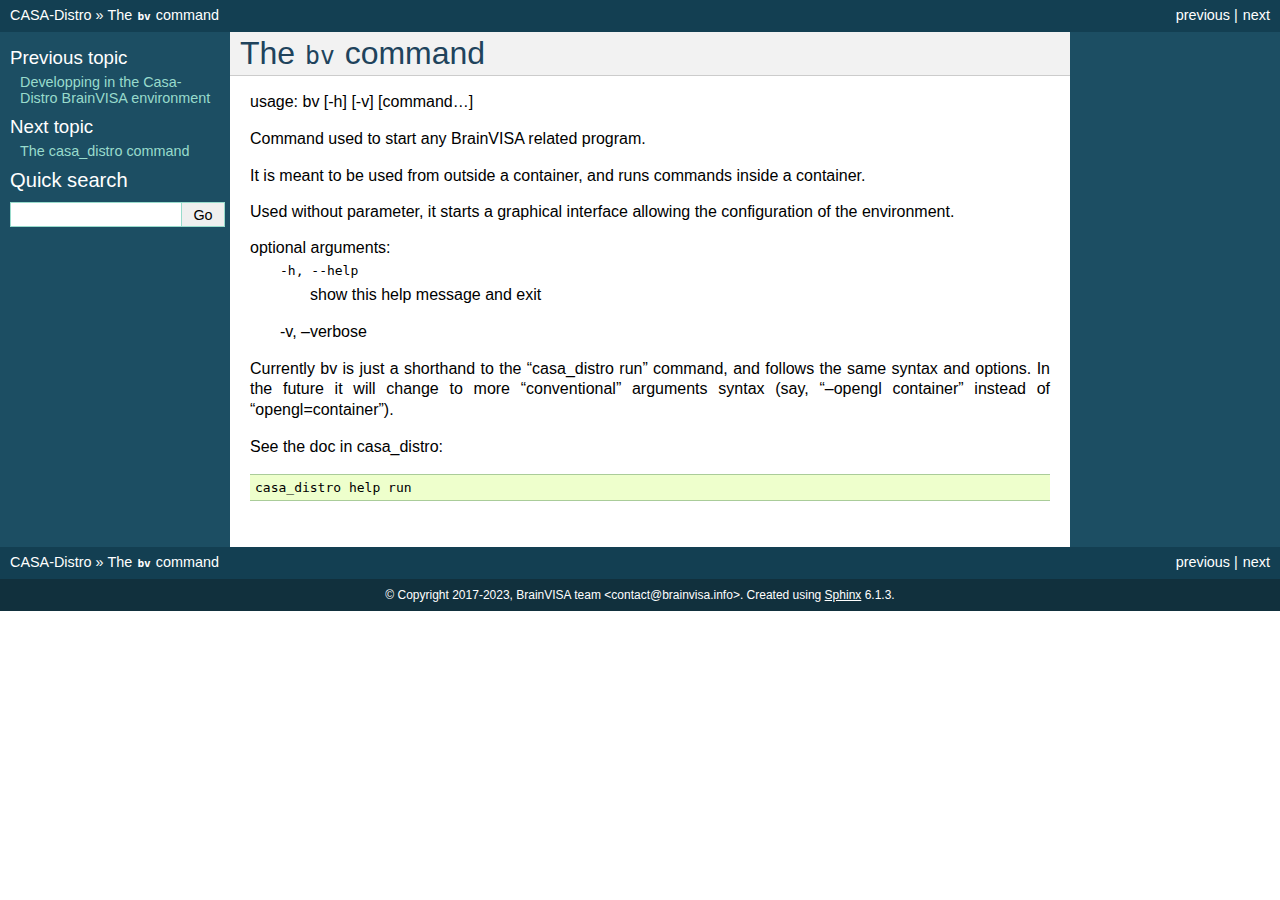
==== bv_command.html @ 0d215a2b "Deploy brainvisa/casa-distro to github.com/brainvisa/casa-distro.git:gh-pages" ====
<!DOCTYPE html>

<html lang="en">
  <head>
    <meta charset="utf-8" />
    <meta name="viewport" content="width=device-width, initial-scale=1.0" /><meta name="generator" content="Docutils 0.19: https://docutils.sourceforge.io/" />

    <title>The bv command &#8212; CASA-Distro - BrainVisa / CATI development distribution</title>
    <link rel="stylesheet" type="text/css" href="_static/pygments.css" />
    <link rel="stylesheet" type="text/css" href="_static/custom.css" />
    
    <script data-url_root="./" id="documentation_options" src="_static/documentation_options.js"></script>
    <script src="_static/doctools.js"></script>
    <script src="_static/sphinx_highlight.js"></script>
    
    <link rel="search" title="Search" href="search.html" />
    <link rel="next" title="The casa_distro command" href="casa_distro_command.html" />
    <link rel="prev" title="Developping in the Casa-Distro BrainVISA environment" href="developer.html" /> 
  </head><body>
    <div class="related" role="navigation" aria-label="related navigation">
      <h3>Navigation</h3>
      <ul>
        <li class="right" style="margin-right: 10px">
          <a href="casa_distro_command.html" title="The casa_distro command"
             accesskey="N">next</a></li>
        <li class="right" >
          <a href="developer.html" title="Developping in the Casa-Distro BrainVISA environment"
             accesskey="P">previous</a> |</li>
        <li class="nav-item nav-item-0"><a href="index.html">CASA-Distro</a> &#187;</li>
        <li class="nav-item nav-item-this"><a href="">The <code class="docutils literal notranslate"><span class="pre">bv</span></code> command</a></li> 
      </ul>
    </div>  

    <div class="document">
      <div class="documentwrapper">
        <div class="bodywrapper">
          <div class="body" role="main">
            
  <section id="the-bv-command">
<h1>The <code class="docutils literal notranslate"><span class="pre">bv</span></code> command<a class="headerlink" href="#the-bv-command" title="Permalink to this heading">¶</a></h1>
<p>usage: bv [-h] [-v] [command…]</p>
<p>Command used to start any BrainVISA related program.</p>
<p>It is meant to be used from outside a container, and runs commands inside a
container.</p>
<p>Used without parameter, it starts a graphical interface
allowing the configuration of the environment.</p>
<dl>
<dt>optional arguments:</dt><dd><dl class="option-list">
<dt><kbd><span class="option">-h</span>, <span class="option">--help</span></kbd></dt>
<dd><p>show this help message and exit</p>
</dd>
</dl>
<p>-v, –verbose</p>
</dd>
</dl>
<p>Currently bv is just a shorthand to the “casa_distro run” command, and follows
the same syntax and options. In the future it will change to more
“conventional” arguments syntax (say, “–opengl container” instead of
“opengl=container”).</p>
<p>See the doc in casa_distro:</p>
<div class="highlight-default notranslate"><div class="highlight"><pre><span></span><span class="n">casa_distro</span> <span class="n">help</span> <span class="n">run</span>
</pre></div>
</div>
</section>


            <div class="clearer"></div>
          </div>
        </div>
      </div>
      <div class="sphinxsidebar" role="navigation" aria-label="main navigation">
        <div class="sphinxsidebarwrapper">
  <div>
    <h4>Previous topic</h4>
    <p class="topless"><a href="developer.html"
                          title="previous chapter">Developping in the Casa-Distro BrainVISA environment</a></p>
  </div>
  <div>
    <h4>Next topic</h4>
    <p class="topless"><a href="casa_distro_command.html"
                          title="next chapter">The casa_distro command</a></p>
  </div>
<div id="searchbox" style="display: none" role="search">
  <h3 id="searchlabel">Quick search</h3>
    <div class="searchformwrapper">
    <form class="search" action="search.html" method="get">
      <input type="text" name="q" aria-labelledby="searchlabel" autocomplete="off" autocorrect="off" autocapitalize="off" spellcheck="false"/>
      <input type="submit" value="Go" />
    </form>
    </div>
</div>
<script>document.getElementById('searchbox').style.display = "block"</script>
        </div>
      </div>
      <div class="clearer"></div>
    </div>
    <div class="related" role="navigation" aria-label="related navigation">
      <h3>Navigation</h3>
      <ul>
        <li class="right" style="margin-right: 10px">
          <a href="casa_distro_command.html" title="The casa_distro command"
             >next</a></li>
        <li class="right" >
          <a href="developer.html" title="Developping in the Casa-Distro BrainVISA environment"
             >previous</a> |</li>
        <li class="nav-item nav-item-0"><a href="index.html">CASA-Distro</a> &#187;</li>
        <li class="nav-item nav-item-this"><a href="">The <code class="docutils literal notranslate"><span class="pre">bv</span></code> command</a></li> 
      </ul>
    </div>
    <div class="footer" role="contentinfo">
        &#169; Copyright 2017-2023, BrainVISA team &lt;contact@brainvisa.info&gt;.
      Created using <a href="https://www.sphinx-doc.org/">Sphinx</a> 6.1.3.
    </div>
  </body>
</html>
---- _static/pygments.css ----
.highlight .hll { background-color: #ffffcc }
.highlight  { background: #eeffcc; }
.highlight .c { color: #408090; font-style: italic } /* Comment */
.highlight .err { border: 1px solid #FF0000 } /* Error */
.highlight .k { color: #007020; font-weight: bold } /* Keyword */
.highlight .o { color: #666666 } /* Operator */
.highlight .ch { color: #408090; font-style: italic } /* Comment.Hashbang */
.highlight .cm { color: #408090; font-style: italic } /* Comment.Multiline */
.highlight .cp { color: #007020 } /* Comment.Preproc */
.highlight .cpf { color: #408090; font-style: italic } /* Comment.PreprocFile */
.highlight .c1 { color: #408090; font-style: italic } /* Comment.Single */
.highlight .cs { color: #408090; background-color: #fff0f0 } /* Comment.Special */
.highlight .gd { color: #A00000 } /* Generic.Deleted */
.highlight .ge { font-style: italic } /* Generic.Emph */
.highlight .gr { color: #FF0000 } /* Generic.Error */
.highlight .gh { color: #000080; font-weight: bold } /* Generic.Heading */
.highlight .gi { color: #00A000 } /* Generic.Inserted */
.highlight .go { color: #333333 } /* Generic.Output */
.highlight .gp { color: #c65d09; font-weight: bold } /* Generic.Prompt */
.highlight .gs { font-weight: bold } /* Generic.Strong */
.highlight .gu { color: #800080; font-weight: bold } /* Generic.Subheading */
.highlight .gt { color: #0044DD } /* Generic.Traceback */
.highlight .kc { color: #007020; font-weight: bold } /* Keyword.Constant */
.highlight .kd { color: #007020; font-weight: bold } /* Keyword.Declaration */
.highlight .kn { color: #007020; font-weight: bold } /* Keyword.Namespace */
.highlight .kp { color: #007020 } /* Keyword.Pseudo */
.highlight .kr { color: #007020; font-weight: bold } /* Keyword.Reserved */
.highlight .kt { color: #902000 } /* Keyword.Type */
.highlight .m { color: #208050 } /* Literal.Number */
.highlight .s { color: #4070a0 } /* Literal.String */
.highlight .na { color: #4070a0 } /* Name.Attribute */
.highlight .nb { color: #007020 } /* Name.Builtin */
.highlight .nc { color: #0e84b5; font-weight: bold } /* Name.Class */
.highlight .no { color: #60add5 } /* Name.Constant */
.highlight .nd { color: #555555; font-weight: bold } /* Name.Decorator */
.highlight .ni { color: #d55537; font-weight: bold } /* Name.Entity */
.highlight .ne { color: #007020 } /* Name.Exception */
.highlight .nf { color: #06287e } /* Name.Function */
.highlight .nl { color: #002070; font-weight: bold } /* Name.Label */
.highlight .nn { color: #0e84b5; font-weight: bold } /* Name.Namespace */
.highlight .nt { color: #062873; font-weight: bold } /* Name.Tag */
.highlight .nv { color: #bb60d5 } /* Name.Variable */
.highlight .ow { color: #007020; font-weight: bold } /* Operator.Word */
.highlight .w { color: #bbbbbb } /* Text.Whitespace */
.highlight .mb { color: #208050 } /* Literal.Number.Bin */
.highlight .mf { color: #208050 } /* Literal.Number.Float */
.highlight .mh { color: #208050 } /* Literal.Number.Hex */
.highlight .mi { color: #208050 } /* Literal.Number.Integer */
.highlight .mo { color: #208050 } /* Literal.Number.Oct */
.highlight .sa { color: #4070a0 } /* Literal.String.Affix */
.highlight .sb { color: #4070a0 } /* Literal.String.Backtick */
.highlight .sc { color: #4070a0 } /* Literal.String.Char */
.highlight .dl { color: #4070a0 } /* Literal.String.Delimiter */
.highlight .sd { color: #4070a0; font-style: italic } /* Literal.String.Doc */
.highlight .s2 { color: #4070a0 } /* Literal.String.Double */
.highlight .se { color: #4070a0; font-weight: bold } /* Literal.String.Escape */
.highlight .sh { color: #4070a0 } /* Literal.String.Heredoc */
.highlight .si { color: #70a0d0; font-style: italic } /* Literal.String.Interpol */
.highlight .sx { color: #c65d09 } /* Literal.String.Other */
.highlight .sr { color: #235388 } /* Literal.String.Regex */
.highlight .s1 { color: #4070a0 } /* Literal.String.Single */
.highlight .ss { color: #517918 } /* Literal.String.Symbol */
.highlight .bp { color: #007020 } /* Name.Builtin.Pseudo */
.highlight .fm { color: #06287e } /* Name.Function.Magic */
.highlight .vc { color: #bb60d5 } /* Name.Variable.Class */
.highlight .vg { color: #bb60d5 } /* Name.Variable.Global */
.highlight .vi { color: #bb60d5 } /* Name.Variable.Instance */
.highlight .vm { color: #bb60d5 } /* Name.Variable.Magic */
.highlight .il { color: #208050 } /* Literal.Number.Integer.Long */
---- _static/custom.css ----
@import url("default.css");

.grey {
    color: gray;
}
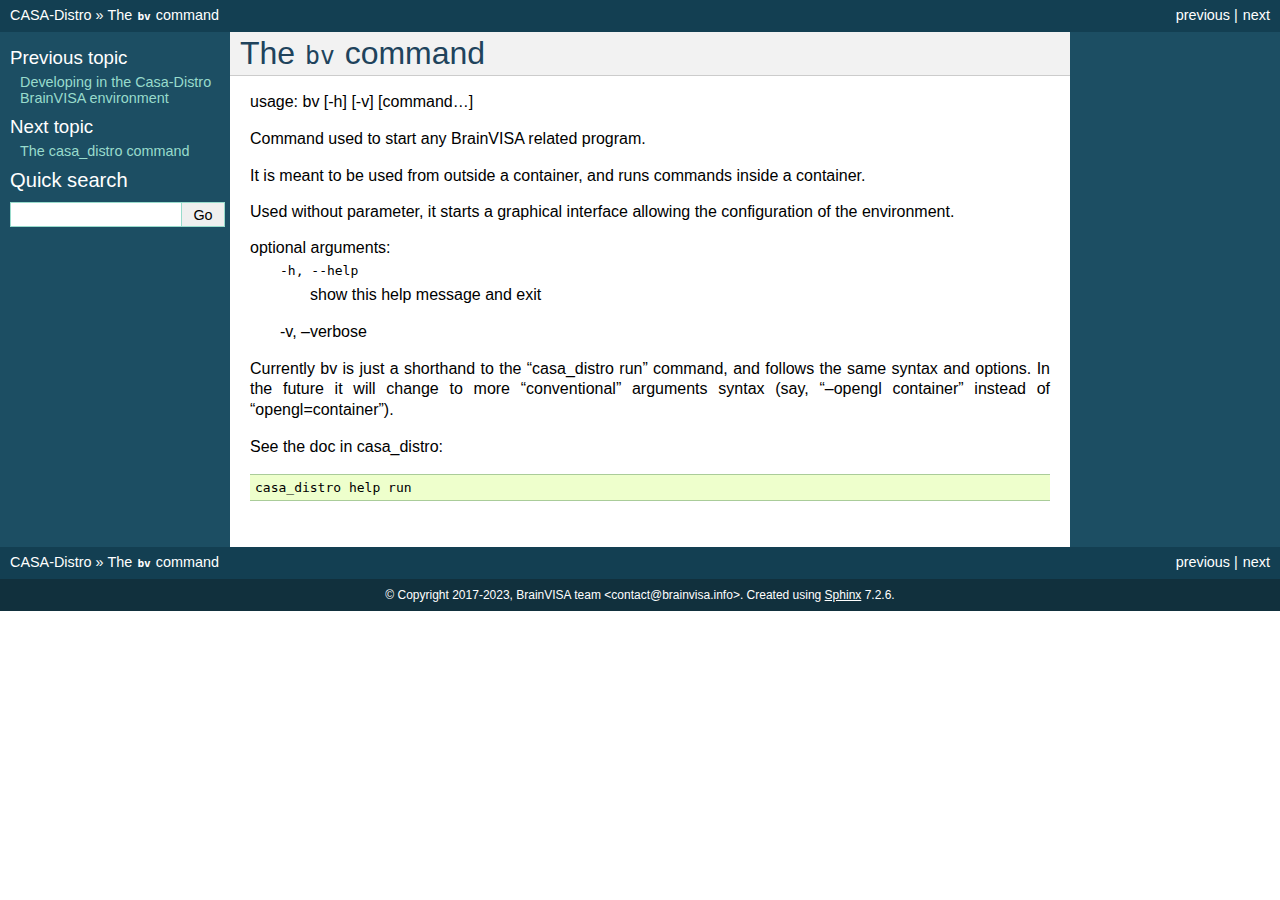
==== commit 807de63c: "Deploying to gh-pages from @ brainvisa/casa-distro@8d816e1f614c3404ed23f0a0bf40e2d244e1c40f 🚀" ====
--- a/bv_command.html
+++ b/bv_command.html
@@ -1,22 +1,21 @@
-
 <!DOCTYPE html>
 
-<html lang="en">
+<html lang="en" data-content_root="./">
   <head>
     <meta charset="utf-8" />
-    <meta name="viewport" content="width=device-width, initial-scale=1.0" /><meta name="generator" content="Docutils 0.19: https://docutils.sourceforge.io/" />
+    <meta name="viewport" content="width=device-width, initial-scale=1.0" /><meta name="viewport" content="width=device-width, initial-scale=1" />
 
     <title>The bv command &#8212; CASA-Distro - BrainVisa / CATI development distribution</title>
-    <link rel="stylesheet" type="text/css" href="_static/pygments.css" />
-    <link rel="stylesheet" type="text/css" href="_static/custom.css" />
+    <link rel="stylesheet" type="text/css" href="_static/pygments.css?v=fa44fd50" />
+    <link rel="stylesheet" type="text/css" href="_static/custom.css?v=808b3635" />
     
-    <script data-url_root="./" id="documentation_options" src="_static/documentation_options.js"></script>
-    <script src="_static/doctools.js"></script>
-    <script src="_static/sphinx_highlight.js"></script>
+    <script src="_static/documentation_options.js?v=4f6ddb47"></script>
+    <script src="_static/doctools.js?v=888ff710"></script>
+    <script src="_static/sphinx_highlight.js?v=dc90522c"></script>
     
     <link rel="search" title="Search" href="search.html" />
     <link rel="next" title="The casa_distro command" href="casa_distro_command.html" />
-    <link rel="prev" title="Developping in the Casa-Distro BrainVISA environment" href="developer.html" /> 
+    <link rel="prev" title="Developing in the Casa-Distro BrainVISA environment" href="developer.html" /> 
   </head><body>
     <div class="related" role="navigation" aria-label="related navigation">
       <h3>Navigation</h3>
@@ -25,7 +24,7 @@
           <a href="casa_distro_command.html" title="The casa_distro command"
              accesskey="N">next</a></li>
         <li class="right" >
-          <a href="developer.html" title="Developping in the Casa-Distro BrainVISA environment"
+          <a href="developer.html" title="Developing in the Casa-Distro BrainVISA environment"
              accesskey="P">previous</a> |</li>
         <li class="nav-item nav-item-0"><a href="index.html">CASA-Distro</a> &#187;</li>
         <li class="nav-item nav-item-this"><a href="">The <code class="docutils literal notranslate"><span class="pre">bv</span></code> command</a></li> 
@@ -38,7 +37,7 @@
           <div class="body" role="main">
             
   <section id="the-bv-command">
-<h1>The <code class="docutils literal notranslate"><span class="pre">bv</span></code> command<a class="headerlink" href="#the-bv-command" title="Permalink to this heading">¶</a></h1>
+<h1>The <code class="docutils literal notranslate"><span class="pre">bv</span></code> command<a class="headerlink" href="#the-bv-command" title="Link to this heading">¶</a></h1>
 <p>usage: bv [-h] [-v] [command…]</p>
 <p>Command used to start any BrainVISA related program.</p>
 <p>It is meant to be used from outside a container, and runs commands inside a
@@ -74,7 +73,7 @@
   <div>
     <h4>Previous topic</h4>
     <p class="topless"><a href="developer.html"
-                          title="previous chapter">Developping in the Casa-Distro BrainVISA environment</a></p>
+                          title="previous chapter">Developing in the Casa-Distro BrainVISA environment</a></p>
   </div>
   <div>
     <h4>Next topic</h4>
@@ -102,15 +101,15 @@
           <a href="casa_distro_command.html" title="The casa_distro command"
              >next</a></li>
         <li class="right" >
-          <a href="developer.html" title="Developping in the Casa-Distro BrainVISA environment"
+          <a href="developer.html" title="Developing in the Casa-Distro BrainVISA environment"
              >previous</a> |</li>
         <li class="nav-item nav-item-0"><a href="index.html">CASA-Distro</a> &#187;</li>
         <li class="nav-item nav-item-this"><a href="">The <code class="docutils literal notranslate"><span class="pre">bv</span></code> command</a></li> 
       </ul>
     </div>
     <div class="footer" role="contentinfo">
-        &#169; Copyright 2017-2023, BrainVISA team &lt;contact@brainvisa.info&gt;.
-      Created using <a href="https://www.sphinx-doc.org/">Sphinx</a> 6.1.3.
+    &#169; Copyright 2017-2023, BrainVISA team &lt;contact@brainvisa.info&gt;.
+      Created using <a href="https://www.sphinx-doc.org/">Sphinx</a> 7.2.6.
     </div>
   </body>
 </html>--- a/_static/pygments.css
+++ b/_static/pygments.css
@@ -1,5 +1,10 @@
+pre { line-height: 125%; }
+td.linenos .normal { color: inherit; background-color: transparent; padding-left: 5px; padding-right: 5px; }
+span.linenos { color: inherit; background-color: transparent; padding-left: 5px; padding-right: 5px; }
+td.linenos .special { color: #000000; background-color: #ffffc0; padding-left: 5px; padding-right: 5px; }
+span.linenos.special { color: #000000; background-color: #ffffc0; padding-left: 5px; padding-right: 5px; }
 .highlight .hll { background-color: #ffffcc }
-.highlight  { background: #eeffcc; }
+.highlight { background: #eeffcc; }
 .highlight .c { color: #408090; font-style: italic } /* Comment */
 .highlight .err { border: 1px solid #FF0000 } /* Error */
 .highlight .k { color: #007020; font-weight: bold } /* Keyword */
@@ -12,6 +17,7 @@
 .highlight .cs { color: #408090; background-color: #fff0f0 } /* Comment.Special */
 .highlight .gd { color: #A00000 } /* Generic.Deleted */
 .highlight .ge { font-style: italic } /* Generic.Emph */
+.highlight .ges { font-weight: bold; font-style: italic } /* Generic.EmphStrong */
 .highlight .gr { color: #FF0000 } /* Generic.Error */
 .highlight .gh { color: #000080; font-weight: bold } /* Generic.Heading */
 .highlight .gi { color: #00A000 } /* Generic.Inserted */
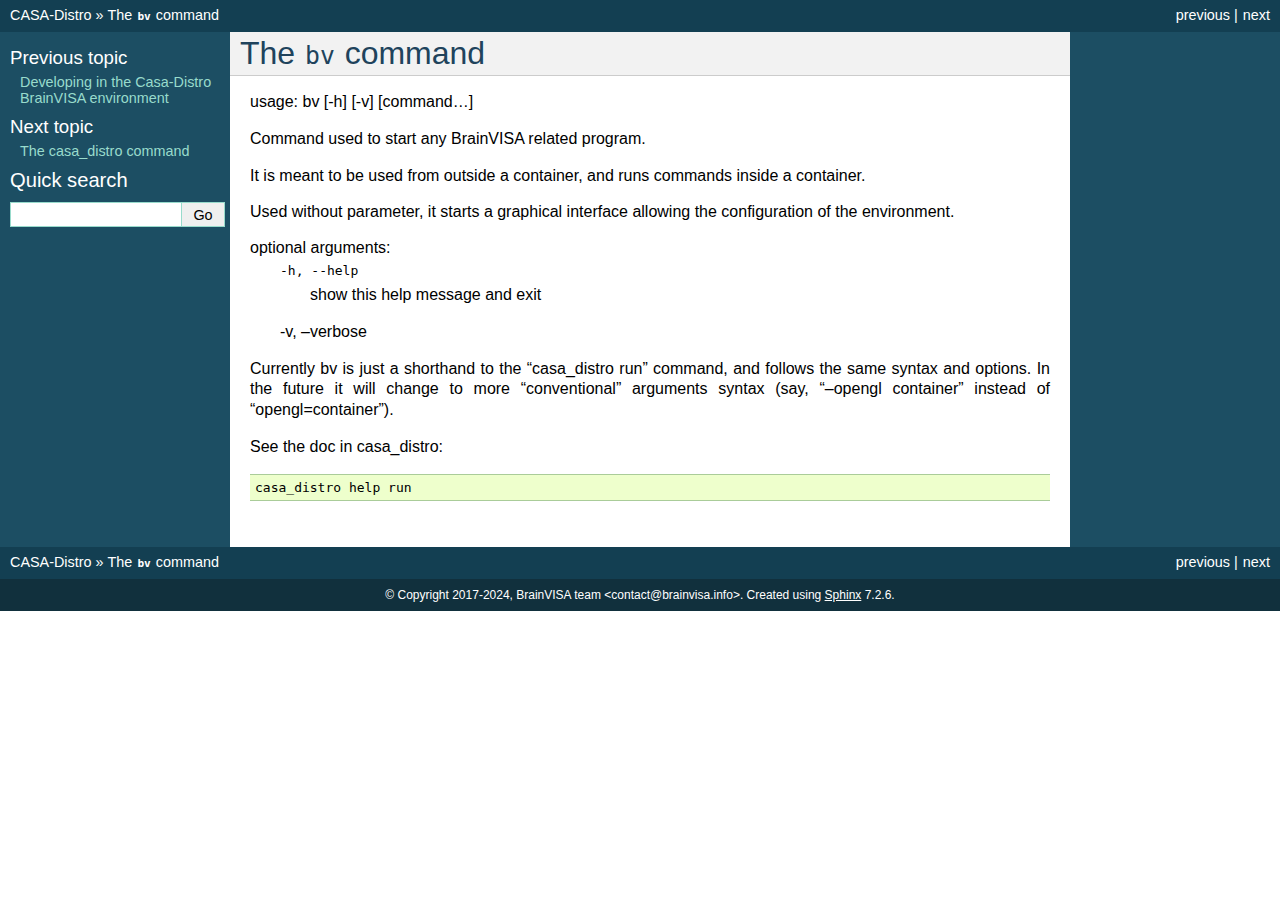
==== commit d061ede0: "Deploying to gh-pages from @ brainvisa/casa-distro@570c815bb537489dcf4d1a784f38a4c5ad1992e5 🚀" ====
--- a/bv_command.html
+++ b/bv_command.html
@@ -108,7 +108,7 @@
       </ul>
     </div>
     <div class="footer" role="contentinfo">
-    &#169; Copyright 2017-2023, BrainVISA team &lt;contact@brainvisa.info&gt;.
+    &#169; Copyright 2017-2024, BrainVISA team &lt;contact@brainvisa.info&gt;.
       Created using <a href="https://www.sphinx-doc.org/">Sphinx</a> 7.2.6.
     </div>
   </body>
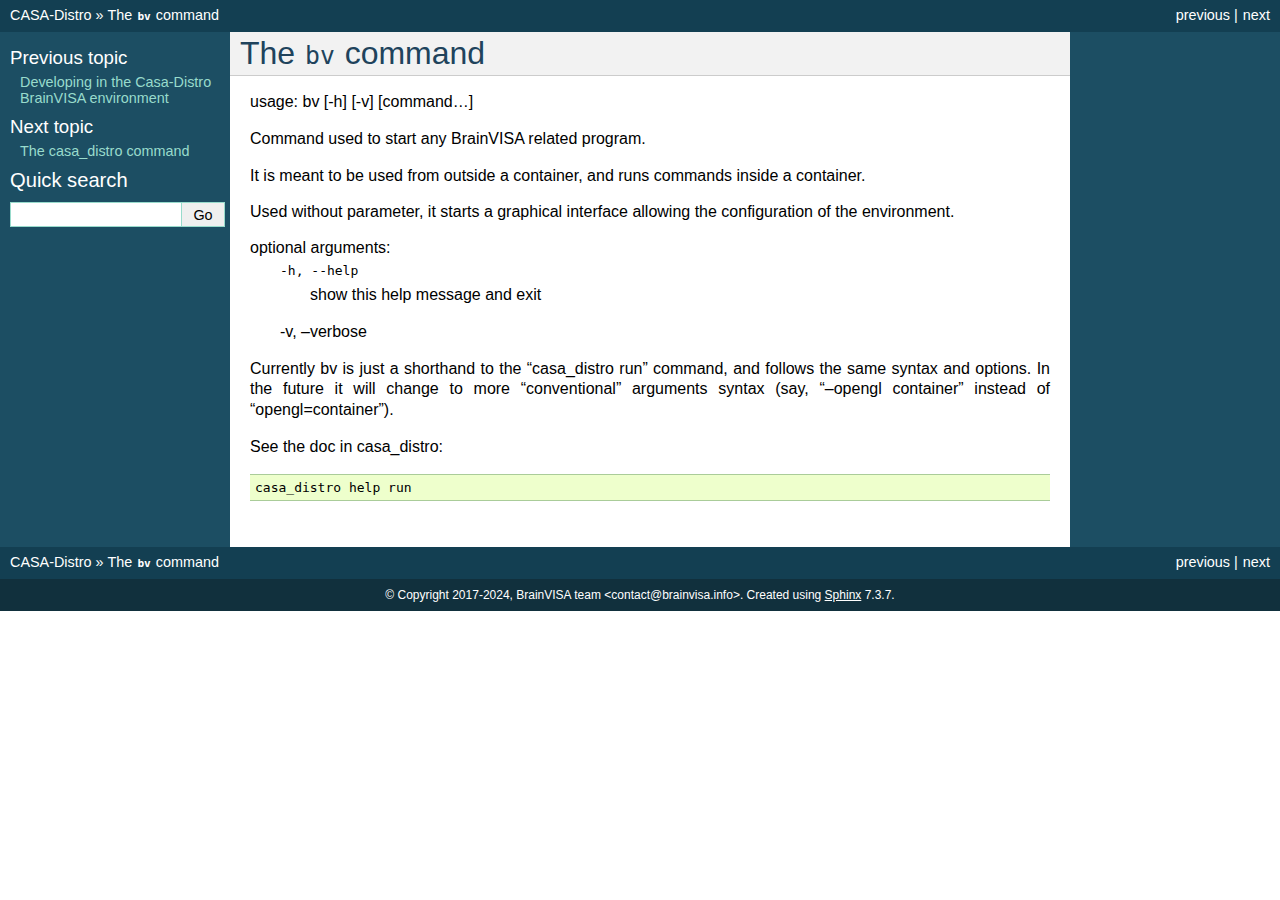
==== commit 71b8092f: "Deploying to gh-pages from @ brainvisa/casa-distro@1f489e2d6fb4f827ad71d31a27086d2279add05c 🚀" ====
--- a/bv_command.html
+++ b/bv_command.html
@@ -10,7 +10,7 @@
     <link rel="stylesheet" type="text/css" href="_static/custom.css?v=808b3635" />
     
     <script src="_static/documentation_options.js?v=4f6ddb47"></script>
-    <script src="_static/doctools.js?v=888ff710"></script>
+    <script src="_static/doctools.js?v=9a2dae69"></script>
     <script src="_static/sphinx_highlight.js?v=dc90522c"></script>
     
     <link rel="search" title="Search" href="search.html" />
@@ -80,7 +80,7 @@
     <p class="topless"><a href="casa_distro_command.html"
                           title="next chapter">The casa_distro command</a></p>
   </div>
-<div id="searchbox" style="display: none" role="search">
+<search id="searchbox" style="display: none" role="search">
   <h3 id="searchlabel">Quick search</h3>
     <div class="searchformwrapper">
     <form class="search" action="search.html" method="get">
@@ -88,7 +88,7 @@
       <input type="submit" value="Go" />
     </form>
     </div>
-</div>
+</search>
 <script>document.getElementById('searchbox').style.display = "block"</script>
         </div>
       </div>
@@ -109,7 +109,7 @@
     </div>
     <div class="footer" role="contentinfo">
     &#169; Copyright 2017-2024, BrainVISA team &lt;contact@brainvisa.info&gt;.
-      Created using <a href="https://www.sphinx-doc.org/">Sphinx</a> 7.2.6.
+      Created using <a href="https://www.sphinx-doc.org/">Sphinx</a> 7.3.7.
     </div>
   </body>
 </html>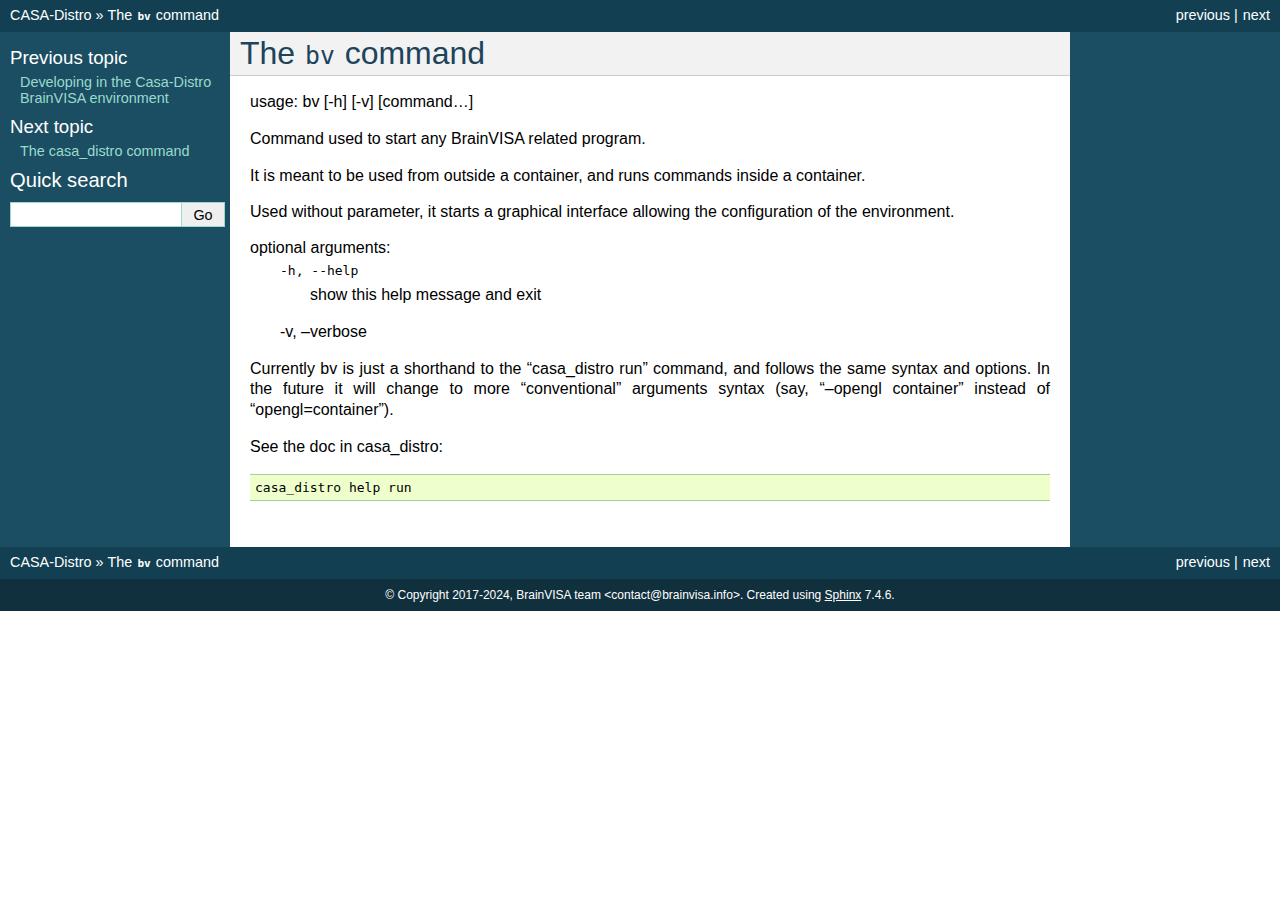
==== commit 28ff9264: "Deploying to gh-pages from @ brainvisa/casa-distro@10f93a9a3294bdcf00c694a2d08d5b524f95d5cd 🚀" ====
--- a/bv_command.html
+++ b/bv_command.html
@@ -17,7 +17,7 @@
     <link rel="next" title="The casa_distro command" href="casa_distro_command.html" />
     <link rel="prev" title="Developing in the Casa-Distro BrainVISA environment" href="developer.html" /> 
   </head><body>
-    <div class="related" role="navigation" aria-label="related navigation">
+    <div class="related" role="navigation" aria-label="Related">
       <h3>Navigation</h3>
       <ul>
         <li class="right" style="margin-right: 10px">
@@ -68,7 +68,7 @@
           </div>
         </div>
       </div>
-      <div class="sphinxsidebar" role="navigation" aria-label="main navigation">
+      <div class="sphinxsidebar" role="navigation" aria-label="Main">
         <div class="sphinxsidebarwrapper">
   <div>
     <h4>Previous topic</h4>
@@ -94,7 +94,7 @@
       </div>
       <div class="clearer"></div>
     </div>
-    <div class="related" role="navigation" aria-label="related navigation">
+    <div class="related" role="navigation" aria-label="Related">
       <h3>Navigation</h3>
       <ul>
         <li class="right" style="margin-right: 10px">
@@ -109,7 +109,7 @@
     </div>
     <div class="footer" role="contentinfo">
     &#169; Copyright 2017-2024, BrainVISA team &lt;contact@brainvisa.info&gt;.
-      Created using <a href="https://www.sphinx-doc.org/">Sphinx</a> 7.3.7.
+      Created using <a href="https://www.sphinx-doc.org/">Sphinx</a> 7.4.6.
     </div>
   </body>
 </html>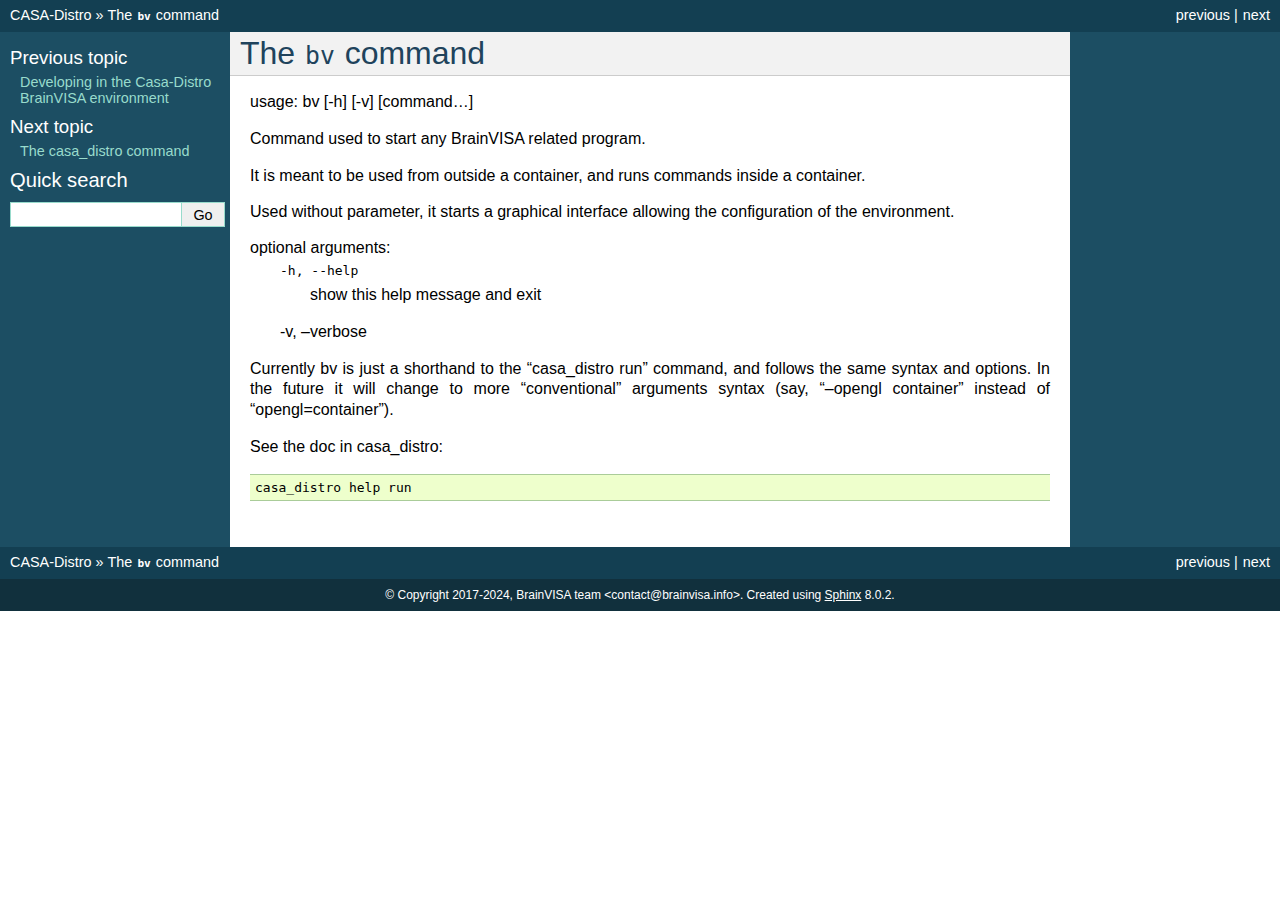
==== commit 604675ea: "Deploying to gh-pages from @ brainvisa/casa-distro@a2811629ff9a2bd2fdb51838318fd837c0d511d4 🚀" ====
--- a/bv_command.html
+++ b/bv_command.html
@@ -109,7 +109,7 @@
     </div>
     <div class="footer" role="contentinfo">
     &#169; Copyright 2017-2024, BrainVISA team &lt;contact@brainvisa.info&gt;.
-      Created using <a href="https://www.sphinx-doc.org/">Sphinx</a> 7.4.6.
+      Created using <a href="https://www.sphinx-doc.org/">Sphinx</a> 8.0.2.
     </div>
   </body>
 </html>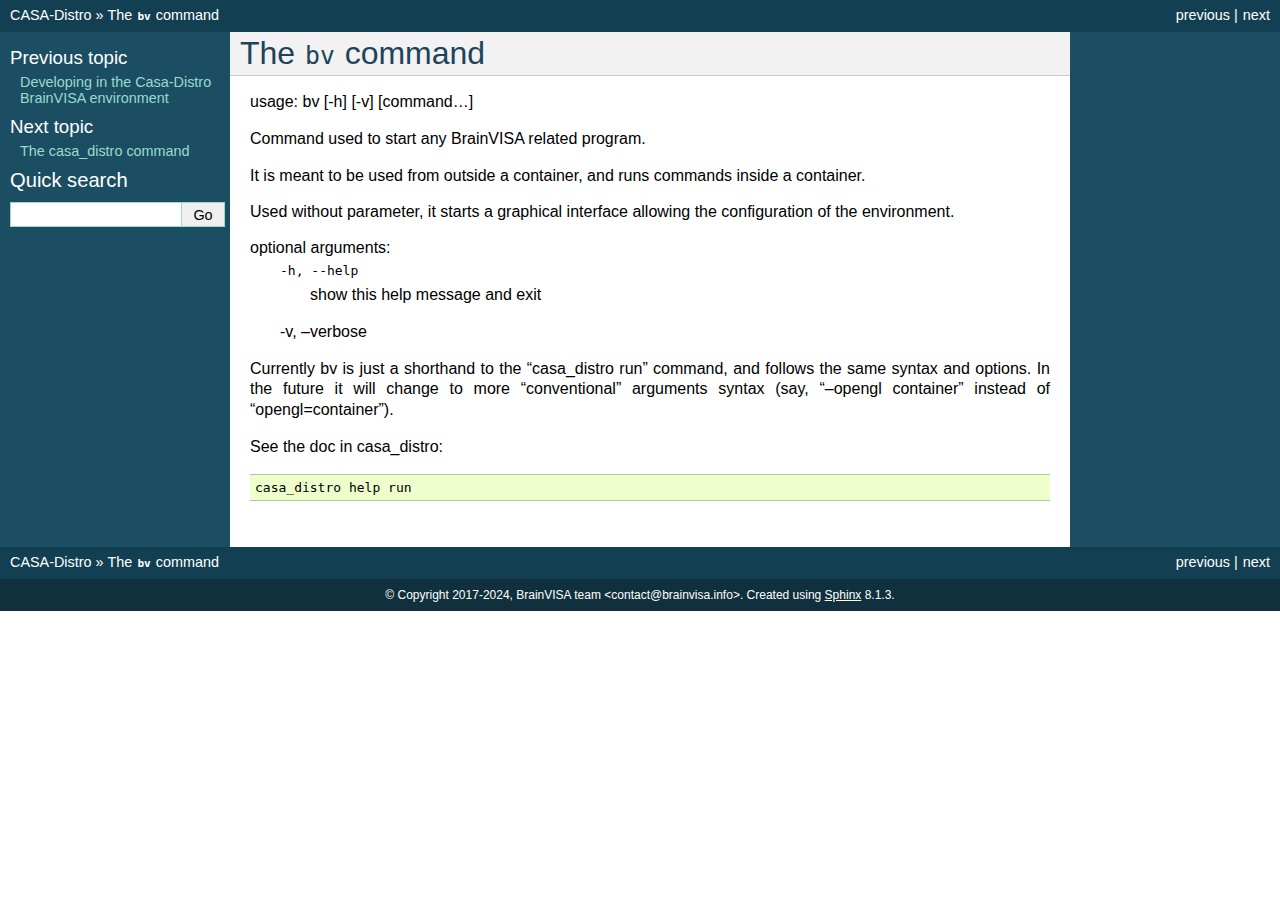
==== commit 7744d48d: "Deploying to gh-pages from @ brainvisa/casa-distro@8ebdf717319d82e8bb62680b4825f06360ceb19b 🚀" ====
--- a/bv_command.html
+++ b/bv_command.html
@@ -10,7 +10,7 @@
     <link rel="stylesheet" type="text/css" href="_static/custom.css?v=808b3635" />
     
     <script src="_static/documentation_options.js?v=4f6ddb47"></script>
-    <script src="_static/doctools.js?v=9a2dae69"></script>
+    <script src="_static/doctools.js?v=9bcbadda"></script>
     <script src="_static/sphinx_highlight.js?v=dc90522c"></script>
     
     <link rel="search" title="Search" href="search.html" />
@@ -109,7 +109,7 @@
     </div>
     <div class="footer" role="contentinfo">
     &#169; Copyright 2017-2024, BrainVISA team &lt;contact@brainvisa.info&gt;.
-      Created using <a href="https://www.sphinx-doc.org/">Sphinx</a> 8.0.2.
+      Created using <a href="https://www.sphinx-doc.org/">Sphinx</a> 8.1.3.
     </div>
   </body>
 </html>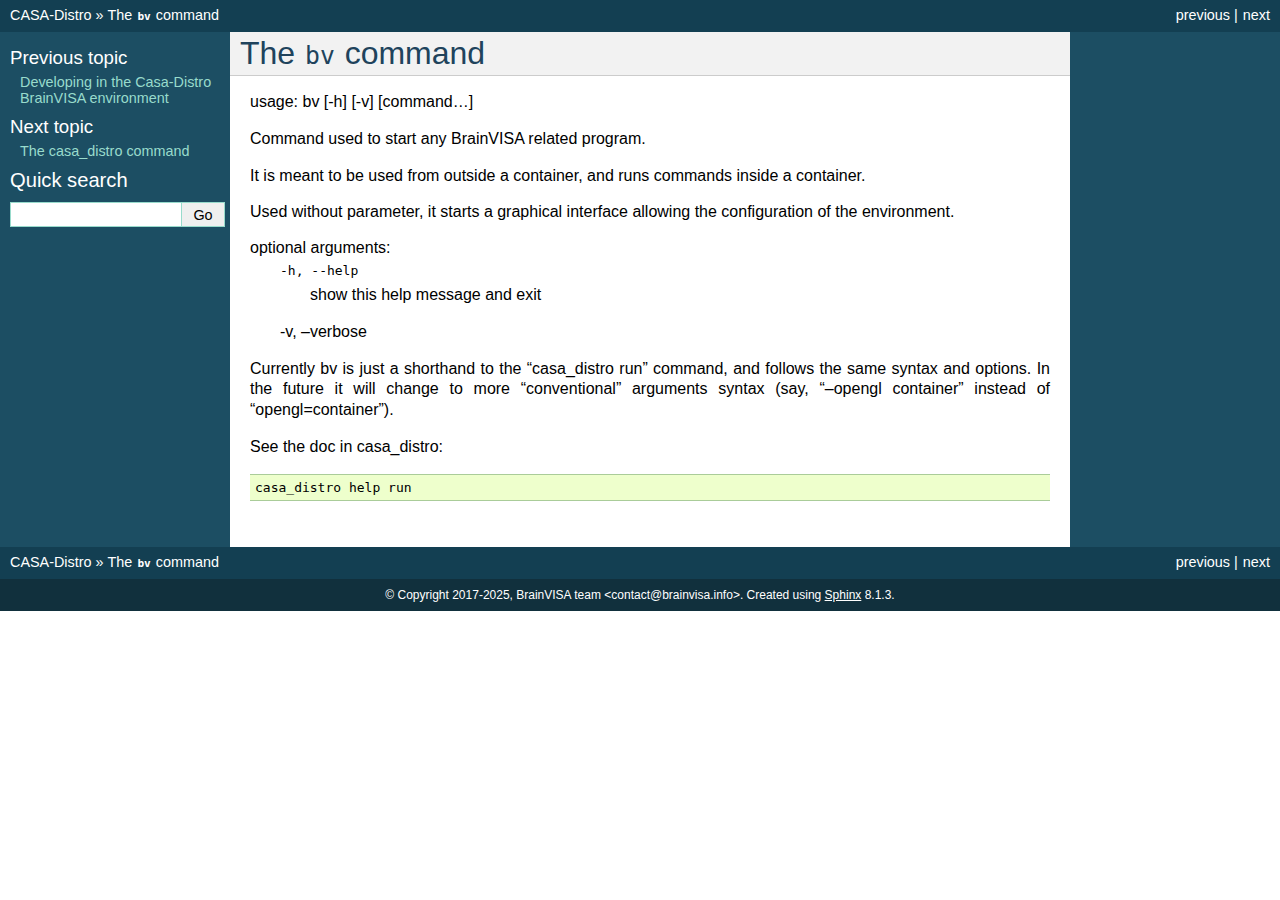
==== commit d3dc74f0: "Deploying to gh-pages from @ brainvisa/casa-distro@2e2dd84086b86257f75b24a48fda284449b5ca15 🚀" ====
--- a/bv_command.html
+++ b/bv_command.html
@@ -6,7 +6,7 @@
     <meta name="viewport" content="width=device-width, initial-scale=1.0" /><meta name="viewport" content="width=device-width, initial-scale=1" />
 
     <title>The bv command &#8212; CASA-Distro - BrainVisa / CATI development distribution</title>
-    <link rel="stylesheet" type="text/css" href="_static/pygments.css?v=fa44fd50" />
+    <link rel="stylesheet" type="text/css" href="_static/pygments.css?v=03e43079" />
     <link rel="stylesheet" type="text/css" href="_static/custom.css?v=808b3635" />
     
     <script src="_static/documentation_options.js?v=4f6ddb47"></script>
@@ -108,7 +108,7 @@
       </ul>
     </div>
     <div class="footer" role="contentinfo">
-    &#169; Copyright 2017-2024, BrainVISA team &lt;contact@brainvisa.info&gt;.
+    &#169; Copyright 2017-2025, BrainVISA team &lt;contact@brainvisa.info&gt;.
       Created using <a href="https://www.sphinx-doc.org/">Sphinx</a> 8.1.3.
     </div>
   </body>
--- a/_static/pygments.css
+++ b/_static/pygments.css
@@ -6,26 +6,26 @@
 .highlight .hll { background-color: #ffffcc }
 .highlight { background: #eeffcc; }
 .highlight .c { color: #408090; font-style: italic } /* Comment */
-.highlight .err { border: 1px solid #FF0000 } /* Error */
+.highlight .err { border: 1px solid #F00 } /* Error */
 .highlight .k { color: #007020; font-weight: bold } /* Keyword */
-.highlight .o { color: #666666 } /* Operator */
+.highlight .o { color: #666 } /* Operator */
 .highlight .ch { color: #408090; font-style: italic } /* Comment.Hashbang */
 .highlight .cm { color: #408090; font-style: italic } /* Comment.Multiline */
 .highlight .cp { color: #007020 } /* Comment.Preproc */
 .highlight .cpf { color: #408090; font-style: italic } /* Comment.PreprocFile */
 .highlight .c1 { color: #408090; font-style: italic } /* Comment.Single */
-.highlight .cs { color: #408090; background-color: #fff0f0 } /* Comment.Special */
+.highlight .cs { color: #408090; background-color: #FFF0F0 } /* Comment.Special */
 .highlight .gd { color: #A00000 } /* Generic.Deleted */
 .highlight .ge { font-style: italic } /* Generic.Emph */
 .highlight .ges { font-weight: bold; font-style: italic } /* Generic.EmphStrong */
-.highlight .gr { color: #FF0000 } /* Generic.Error */
+.highlight .gr { color: #F00 } /* Generic.Error */
 .highlight .gh { color: #000080; font-weight: bold } /* Generic.Heading */
 .highlight .gi { color: #00A000 } /* Generic.Inserted */
-.highlight .go { color: #333333 } /* Generic.Output */
-.highlight .gp { color: #c65d09; font-weight: bold } /* Generic.Prompt */
+.highlight .go { color: #333 } /* Generic.Output */
+.highlight .gp { color: #C65D09; font-weight: bold } /* Generic.Prompt */
 .highlight .gs { font-weight: bold } /* Generic.Strong */
 .highlight .gu { color: #800080; font-weight: bold } /* Generic.Subheading */
-.highlight .gt { color: #0044DD } /* Generic.Traceback */
+.highlight .gt { color: #04D } /* Generic.Traceback */
 .highlight .kc { color: #007020; font-weight: bold } /* Keyword.Constant */
 .highlight .kd { color: #007020; font-weight: bold } /* Keyword.Declaration */
 .highlight .kn { color: #007020; font-weight: bold } /* Keyword.Namespace */
@@ -33,43 +33,43 @@
 .highlight .kr { color: #007020; font-weight: bold } /* Keyword.Reserved */
 .highlight .kt { color: #902000 } /* Keyword.Type */
 .highlight .m { color: #208050 } /* Literal.Number */
-.highlight .s { color: #4070a0 } /* Literal.String */
-.highlight .na { color: #4070a0 } /* Name.Attribute */
+.highlight .s { color: #4070A0 } /* Literal.String */
+.highlight .na { color: #4070A0 } /* Name.Attribute */
 .highlight .nb { color: #007020 } /* Name.Builtin */
-.highlight .nc { color: #0e84b5; font-weight: bold } /* Name.Class */
-.highlight .no { color: #60add5 } /* Name.Constant */
-.highlight .nd { color: #555555; font-weight: bold } /* Name.Decorator */
-.highlight .ni { color: #d55537; font-weight: bold } /* Name.Entity */
+.highlight .nc { color: #0E84B5; font-weight: bold } /* Name.Class */
+.highlight .no { color: #60ADD5 } /* Name.Constant */
+.highlight .nd { color: #555; font-weight: bold } /* Name.Decorator */
+.highlight .ni { color: #D55537; font-weight: bold } /* Name.Entity */
 .highlight .ne { color: #007020 } /* Name.Exception */
-.highlight .nf { color: #06287e } /* Name.Function */
+.highlight .nf { color: #06287E } /* Name.Function */
 .highlight .nl { color: #002070; font-weight: bold } /* Name.Label */
-.highlight .nn { color: #0e84b5; font-weight: bold } /* Name.Namespace */
+.highlight .nn { color: #0E84B5; font-weight: bold } /* Name.Namespace */
 .highlight .nt { color: #062873; font-weight: bold } /* Name.Tag */
-.highlight .nv { color: #bb60d5 } /* Name.Variable */
+.highlight .nv { color: #BB60D5 } /* Name.Variable */
 .highlight .ow { color: #007020; font-weight: bold } /* Operator.Word */
-.highlight .w { color: #bbbbbb } /* Text.Whitespace */
+.highlight .w { color: #BBB } /* Text.Whitespace */
 .highlight .mb { color: #208050 } /* Literal.Number.Bin */
 .highlight .mf { color: #208050 } /* Literal.Number.Float */
 .highlight .mh { color: #208050 } /* Literal.Number.Hex */
 .highlight .mi { color: #208050 } /* Literal.Number.Integer */
 .highlight .mo { color: #208050 } /* Literal.Number.Oct */
-.highlight .sa { color: #4070a0 } /* Literal.String.Affix */
-.highlight .sb { color: #4070a0 } /* Literal.String.Backtick */
-.highlight .sc { color: #4070a0 } /* Literal.String.Char */
-.highlight .dl { color: #4070a0 } /* Literal.String.Delimiter */
-.highlight .sd { color: #4070a0; font-style: italic } /* Literal.String.Doc */
-.highlight .s2 { color: #4070a0 } /* Literal.String.Double */
-.highlight .se { color: #4070a0; font-weight: bold } /* Literal.String.Escape */
-.highlight .sh { color: #4070a0 } /* Literal.String.Heredoc */
-.highlight .si { color: #70a0d0; font-style: italic } /* Literal.String.Interpol */
-.highlight .sx { color: #c65d09 } /* Literal.String.Other */
+.highlight .sa { color: #4070A0 } /* Literal.String.Affix */
+.highlight .sb { color: #4070A0 } /* Literal.String.Backtick */
+.highlight .sc { color: #4070A0 } /* Literal.String.Char */
+.highlight .dl { color: #4070A0 } /* Literal.String.Delimiter */
+.highlight .sd { color: #4070A0; font-style: italic } /* Literal.String.Doc */
+.highlight .s2 { color: #4070A0 } /* Literal.String.Double */
+.highlight .se { color: #4070A0; font-weight: bold } /* Literal.String.Escape */
+.highlight .sh { color: #4070A0 } /* Literal.String.Heredoc */
+.highlight .si { color: #70A0D0; font-style: italic } /* Literal.String.Interpol */
+.highlight .sx { color: #C65D09 } /* Literal.String.Other */
 .highlight .sr { color: #235388 } /* Literal.String.Regex */
-.highlight .s1 { color: #4070a0 } /* Literal.String.Single */
+.highlight .s1 { color: #4070A0 } /* Literal.String.Single */
 .highlight .ss { color: #517918 } /* Literal.String.Symbol */
 .highlight .bp { color: #007020 } /* Name.Builtin.Pseudo */
-.highlight .fm { color: #06287e } /* Name.Function.Magic */
-.highlight .vc { color: #bb60d5 } /* Name.Variable.Class */
-.highlight .vg { color: #bb60d5 } /* Name.Variable.Global */
-.highlight .vi { color: #bb60d5 } /* Name.Variable.Instance */
-.highlight .vm { color: #bb60d5 } /* Name.Variable.Magic */
+.highlight .fm { color: #06287E } /* Name.Function.Magic */
+.highlight .vc { color: #BB60D5 } /* Name.Variable.Class */
+.highlight .vg { color: #BB60D5 } /* Name.Variable.Global */
+.highlight .vi { color: #BB60D5 } /* Name.Variable.Instance */
+.highlight .vm { color: #BB60D5 } /* Name.Variable.Magic */
 .highlight .il { color: #208050 } /* Literal.Number.Integer.Long */